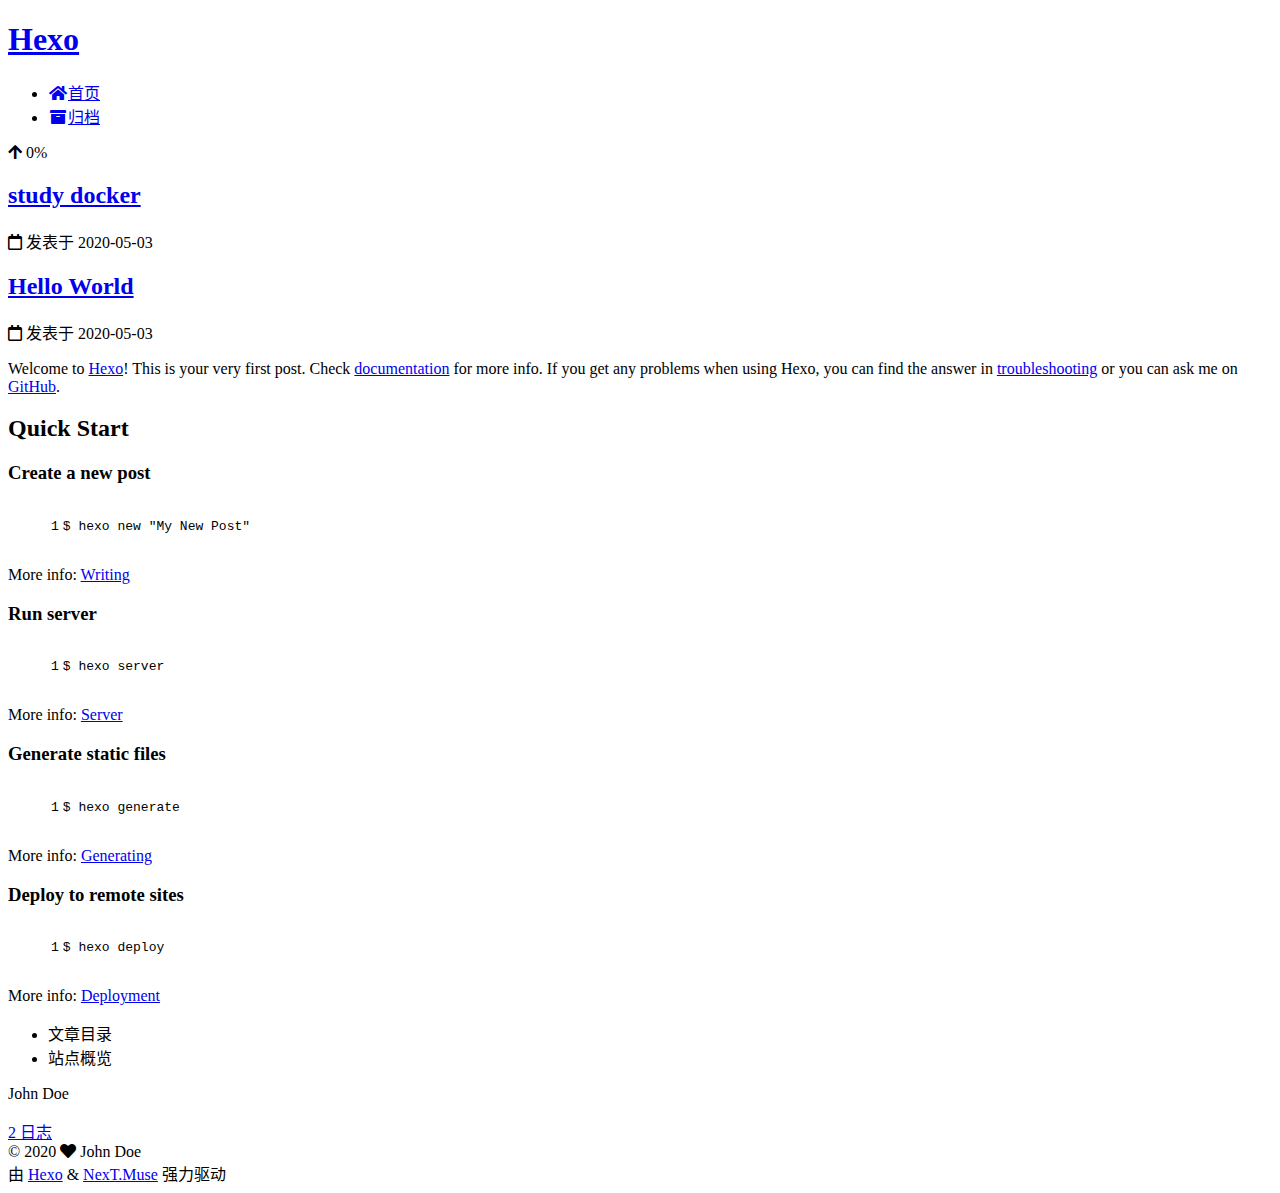
==== index.html @ a99e2352 "Site updated: 2020-05-07 21:58:46" ====
<!DOCTYPE html>
<html lang="zh-CN">
<head>
  <meta charset="UTF-8">
<meta name="viewport" content="width=device-width, initial-scale=1, maximum-scale=2">
<meta name="theme-color" content="#222">
<meta name="generator" content="Hexo 4.2.0">
  <link rel="apple-touch-icon" sizes="180x180" href="/images/apple-touch-icon-next.png">
  <link rel="icon" type="image/png" sizes="32x32" href="/images/favicon-32x32-next.png">
  <link rel="icon" type="image/png" sizes="16x16" href="/images/favicon-16x16-next.png">
  <link rel="mask-icon" href="/images/logo.svg" color="#222">

<link rel="stylesheet" href="/css/main.css">


<link rel="stylesheet" href="/lib/font-awesome/css/all.min.css">

<script id="hexo-configurations">
    var NexT = window.NexT || {};
    var CONFIG = {"hostname":"yoursite.com","root":"/","scheme":"Muse","version":"7.8.0","exturl":false,"sidebar":{"position":"left","display":"post","padding":18,"offset":12,"onmobile":false},"copycode":{"enable":false,"show_result":false,"style":null},"back2top":{"enable":true,"sidebar":false,"scrollpercent":false},"bookmark":{"enable":false,"color":"#222","save":"auto"},"fancybox":false,"mediumzoom":false,"lazyload":false,"pangu":false,"comments":{"style":"tabs","active":null,"storage":true,"lazyload":false,"nav":null},"algolia":{"hits":{"per_page":10},"labels":{"input_placeholder":"Search for Posts","hits_empty":"We didn't find any results for the search: ${query}","hits_stats":"${hits} results found in ${time} ms"}},"localsearch":{"enable":false,"trigger":"auto","top_n_per_article":1,"unescape":false,"preload":false},"motion":{"enable":true,"async":false,"transition":{"post_block":"fadeIn","post_header":"slideDownIn","post_body":"slideDownIn","coll_header":"slideLeftIn","sidebar":"slideUpIn"}}};
  </script>

  <meta property="og:type" content="website">
<meta property="og:title" content="Hexo">
<meta property="og:url" content="http://yoursite.com/index.html">
<meta property="og:site_name" content="Hexo">
<meta property="og:locale" content="zh_CN">
<meta property="article:author" content="John Doe">
<meta name="twitter:card" content="summary">

<link rel="canonical" href="http://yoursite.com/">


<script id="page-configurations">
  // https://hexo.io/docs/variables.html
  CONFIG.page = {
    sidebar: "",
    isHome : true,
    isPost : false,
    lang   : 'zh-CN'
  };
</script>

  <title>Hexo</title>
  






  <noscript>
  <style>
  .use-motion .brand,
  .use-motion .menu-item,
  .sidebar-inner,
  .use-motion .post-block,
  .use-motion .pagination,
  .use-motion .comments,
  .use-motion .post-header,
  .use-motion .post-body,
  .use-motion .collection-header { opacity: initial; }

  .use-motion .site-title,
  .use-motion .site-subtitle {
    opacity: initial;
    top: initial;
  }

  .use-motion .logo-line-before i { left: initial; }
  .use-motion .logo-line-after i { right: initial; }
  </style>
</noscript>

</head>

<body itemscope itemtype="http://schema.org/WebPage">
  <div class="container use-motion">
    <div class="headband"></div>

    <header class="header" itemscope itemtype="http://schema.org/WPHeader">
      <div class="header-inner"><div class="site-brand-container">
  <div class="site-nav-toggle">
    <div class="toggle" aria-label="切换导航栏">
      <span class="toggle-line toggle-line-first"></span>
      <span class="toggle-line toggle-line-middle"></span>
      <span class="toggle-line toggle-line-last"></span>
    </div>
  </div>

  <div class="site-meta">

    <a href="/" class="brand" rel="start">
      <span class="logo-line-before"><i></i></span>
      <h1 class="site-title">Hexo</h1>
      <span class="logo-line-after"><i></i></span>
    </a>
  </div>

  <div class="site-nav-right">
    <div class="toggle popup-trigger">
    </div>
  </div>
</div>




<nav class="site-nav">
  <ul id="menu" class="main-menu menu">
        <li class="menu-item menu-item-home">

    <a href="/" rel="section"><i class="fa fa-home fa-fw"></i>首页</a>

  </li>
        <li class="menu-item menu-item-archives">

    <a href="/archives/" rel="section"><i class="fa fa-archive fa-fw"></i>归档</a>

  </li>
  </ul>
</nav>




</div>
    </header>

    
  <div class="back-to-top">
    <i class="fa fa-arrow-up"></i>
    <span>0%</span>
  </div>


    <main class="main">
      <div class="main-inner">
        <div class="content-wrap">
          

          <div class="content index posts-expand">
            
      
  
  
  <article itemscope itemtype="http://schema.org/Article" class="post-block" lang="zh-CN">
    <link itemprop="mainEntityOfPage" href="http://yoursite.com/2020/05/03/study-docker/">

    <span hidden itemprop="author" itemscope itemtype="http://schema.org/Person">
      <meta itemprop="image" content="/images/avatar.gif">
      <meta itemprop="name" content="John Doe">
      <meta itemprop="description" content="">
    </span>

    <span hidden itemprop="publisher" itemscope itemtype="http://schema.org/Organization">
      <meta itemprop="name" content="Hexo">
    </span>
      <header class="post-header">
        <h2 class="post-title" itemprop="name headline">
          
            <a href="/2020/05/03/study-docker/" class="post-title-link" itemprop="url">study docker</a>
        </h2>

        <div class="post-meta">
            <span class="post-meta-item">
              <span class="post-meta-item-icon">
                <i class="far fa-calendar"></i>
              </span>
              <span class="post-meta-item-text">发表于</span>

              <time title="创建时间：2020-05-03 11:29:53" itemprop="dateCreated datePublished" datetime="2020-05-03T11:29:53+08:00">2020-05-03</time>
            </span>

          

        </div>
      </header>

    
    
    
    <div class="post-body" itemprop="articleBody">

      
          
      
    </div>

    
    
    
      <footer class="post-footer">
        <div class="post-eof"></div>
      </footer>
  </article>
  
  
  

      
  
  
  <article itemscope itemtype="http://schema.org/Article" class="post-block" lang="zh-CN">
    <link itemprop="mainEntityOfPage" href="http://yoursite.com/2020/05/03/hello-world/">

    <span hidden itemprop="author" itemscope itemtype="http://schema.org/Person">
      <meta itemprop="image" content="/images/avatar.gif">
      <meta itemprop="name" content="John Doe">
      <meta itemprop="description" content="">
    </span>

    <span hidden itemprop="publisher" itemscope itemtype="http://schema.org/Organization">
      <meta itemprop="name" content="Hexo">
    </span>
      <header class="post-header">
        <h2 class="post-title" itemprop="name headline">
          
            <a href="/2020/05/03/hello-world/" class="post-title-link" itemprop="url">Hello World</a>
        </h2>

        <div class="post-meta">
            <span class="post-meta-item">
              <span class="post-meta-item-icon">
                <i class="far fa-calendar"></i>
              </span>
              <span class="post-meta-item-text">发表于</span>

              <time title="创建时间：2020-05-03 11:02:17" itemprop="dateCreated datePublished" datetime="2020-05-03T11:02:17+08:00">2020-05-03</time>
            </span>

          

        </div>
      </header>

    
    
    
    <div class="post-body" itemprop="articleBody">

      
          <p>Welcome to <a href="https://hexo.io/" target="_blank" rel="noopener">Hexo</a>! This is your very first post. Check <a href="https://hexo.io/docs/" target="_blank" rel="noopener">documentation</a> for more info. If you get any problems when using Hexo, you can find the answer in <a href="https://hexo.io/docs/troubleshooting.html" target="_blank" rel="noopener">troubleshooting</a> or you can ask me on <a href="https://github.com/hexojs/hexo/issues" target="_blank" rel="noopener">GitHub</a>.</p>
<h2 id="Quick-Start"><a href="#Quick-Start" class="headerlink" title="Quick Start"></a>Quick Start</h2><h3 id="Create-a-new-post"><a href="#Create-a-new-post" class="headerlink" title="Create a new post"></a>Create a new post</h3><figure class="highlight bash"><table><tr><td class="gutter"><pre><span class="line">1</span><br></pre></td><td class="code"><pre><span class="line">$ hexo new <span class="string">"My New Post"</span></span><br></pre></td></tr></table></figure>

<p>More info: <a href="https://hexo.io/docs/writing.html" target="_blank" rel="noopener">Writing</a></p>
<h3 id="Run-server"><a href="#Run-server" class="headerlink" title="Run server"></a>Run server</h3><figure class="highlight bash"><table><tr><td class="gutter"><pre><span class="line">1</span><br></pre></td><td class="code"><pre><span class="line">$ hexo server</span><br></pre></td></tr></table></figure>

<p>More info: <a href="https://hexo.io/docs/server.html" target="_blank" rel="noopener">Server</a></p>
<h3 id="Generate-static-files"><a href="#Generate-static-files" class="headerlink" title="Generate static files"></a>Generate static files</h3><figure class="highlight bash"><table><tr><td class="gutter"><pre><span class="line">1</span><br></pre></td><td class="code"><pre><span class="line">$ hexo generate</span><br></pre></td></tr></table></figure>

<p>More info: <a href="https://hexo.io/docs/generating.html" target="_blank" rel="noopener">Generating</a></p>
<h3 id="Deploy-to-remote-sites"><a href="#Deploy-to-remote-sites" class="headerlink" title="Deploy to remote sites"></a>Deploy to remote sites</h3><figure class="highlight bash"><table><tr><td class="gutter"><pre><span class="line">1</span><br></pre></td><td class="code"><pre><span class="line">$ hexo deploy</span><br></pre></td></tr></table></figure>

<p>More info: <a href="https://hexo.io/docs/one-command-deployment.html" target="_blank" rel="noopener">Deployment</a></p>

      
    </div>

    
    
    
      <footer class="post-footer">
        <div class="post-eof"></div>
      </footer>
  </article>
  
  
  


  



          </div>
          

<script>
  window.addEventListener('tabs:register', () => {
    let { activeClass } = CONFIG.comments;
    if (CONFIG.comments.storage) {
      activeClass = localStorage.getItem('comments_active') || activeClass;
    }
    if (activeClass) {
      let activeTab = document.querySelector(`a[href="#comment-${activeClass}"]`);
      if (activeTab) {
        activeTab.click();
      }
    }
  });
  if (CONFIG.comments.storage) {
    window.addEventListener('tabs:click', event => {
      if (!event.target.matches('.tabs-comment .tab-content .tab-pane')) return;
      let commentClass = event.target.classList[1];
      localStorage.setItem('comments_active', commentClass);
    });
  }
</script>

        </div>
          
  
  <div class="toggle sidebar-toggle">
    <span class="toggle-line toggle-line-first"></span>
    <span class="toggle-line toggle-line-middle"></span>
    <span class="toggle-line toggle-line-last"></span>
  </div>

  <aside class="sidebar">
    <div class="sidebar-inner">

      <ul class="sidebar-nav motion-element">
        <li class="sidebar-nav-toc">
          文章目录
        </li>
        <li class="sidebar-nav-overview">
          站点概览
        </li>
      </ul>

      <!--noindex-->
      <div class="post-toc-wrap sidebar-panel">
      </div>
      <!--/noindex-->

      <div class="site-overview-wrap sidebar-panel">
        <div class="site-author motion-element" itemprop="author" itemscope itemtype="http://schema.org/Person">
  <p class="site-author-name" itemprop="name">John Doe</p>
  <div class="site-description" itemprop="description"></div>
</div>
<div class="site-state-wrap motion-element">
  <nav class="site-state">
      <div class="site-state-item site-state-posts">
          <a href="/archives/">
        
          <span class="site-state-item-count">2</span>
          <span class="site-state-item-name">日志</span>
        </a>
      </div>
  </nav>
</div>



      </div>

    </div>
  </aside>
  <div id="sidebar-dimmer"></div>


      </div>
    </main>

    <footer class="footer">
      <div class="footer-inner">
        

        

<div class="copyright">
  
  &copy; 
  <span itemprop="copyrightYear">2020</span>
  <span class="with-love">
    <i class="fa fa-heart"></i>
  </span>
  <span class="author" itemprop="copyrightHolder">John Doe</span>
</div>
  <div class="powered-by">由 <a href="https://hexo.io/" class="theme-link" rel="noopener" target="_blank">Hexo</a> & <a href="https://muse.theme-next.org/" class="theme-link" rel="noopener" target="_blank">NexT.Muse</a> 强力驱动
  </div>

        








      </div>
    </footer>
  </div>

  
  <script src="/lib/anime.min.js"></script>
  <script src="/lib/velocity/velocity.min.js"></script>
  <script src="/lib/velocity/velocity.ui.min.js"></script>

<script src="/js/utils.js"></script>

<script src="/js/motion.js"></script>


<script src="/js/schemes/muse.js"></script>


<script src="/js/next-boot.js"></script>




  















  

  

</body>
</html>
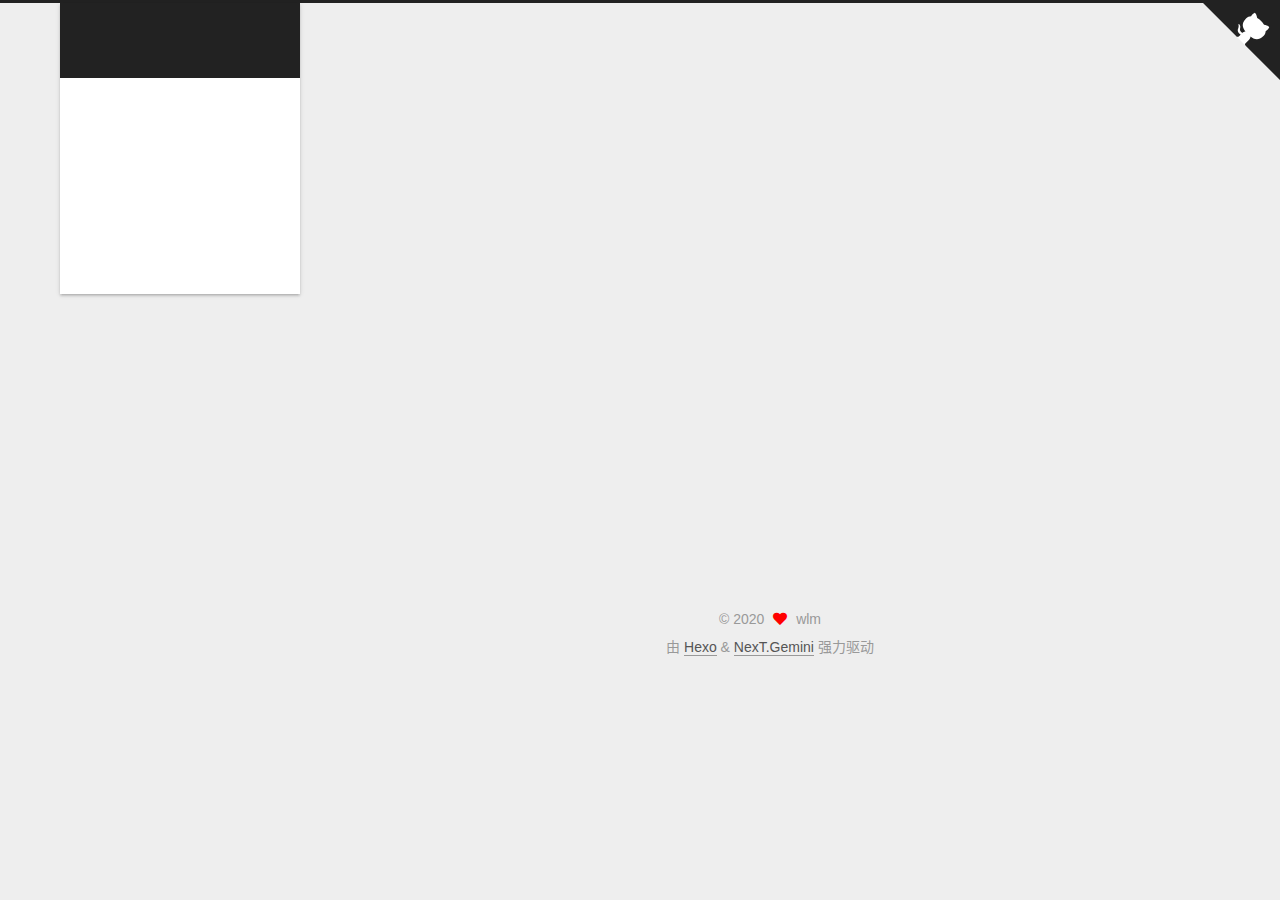
==== commit 938b8e58: "Site updated: 2020-05-10 11:30:28" ====
--- a/index.html
+++ b/index.html
@@ -17,15 +17,15 @@
 
 <script id="hexo-configurations">
     var NexT = window.NexT || {};
-    var CONFIG = {"hostname":"yoursite.com","root":"/","scheme":"Muse","version":"7.8.0","exturl":false,"sidebar":{"position":"left","display":"post","padding":18,"offset":12,"onmobile":false},"copycode":{"enable":false,"show_result":false,"style":null},"back2top":{"enable":true,"sidebar":false,"scrollpercent":false},"bookmark":{"enable":false,"color":"#222","save":"auto"},"fancybox":false,"mediumzoom":false,"lazyload":false,"pangu":false,"comments":{"style":"tabs","active":null,"storage":true,"lazyload":false,"nav":null},"algolia":{"hits":{"per_page":10},"labels":{"input_placeholder":"Search for Posts","hits_empty":"We didn't find any results for the search: ${query}","hits_stats":"${hits} results found in ${time} ms"}},"localsearch":{"enable":false,"trigger":"auto","top_n_per_article":1,"unescape":false,"preload":false},"motion":{"enable":true,"async":false,"transition":{"post_block":"fadeIn","post_header":"slideDownIn","post_body":"slideDownIn","coll_header":"slideLeftIn","sidebar":"slideUpIn"}}};
+    var CONFIG = {"hostname":"yoursite.com","root":"/","scheme":"Gemini","version":"7.8.0","exturl":false,"sidebar":{"position":"left","display":"post","padding":18,"offset":12,"onmobile":false},"copycode":{"enable":false,"show_result":false,"style":null},"back2top":{"enable":true,"sidebar":false,"scrollpercent":false},"bookmark":{"enable":false,"color":"#222","save":"auto"},"fancybox":false,"mediumzoom":false,"lazyload":false,"pangu":false,"comments":{"style":"tabs","active":null,"storage":true,"lazyload":false,"nav":null},"algolia":{"hits":{"per_page":10},"labels":{"input_placeholder":"Search for Posts","hits_empty":"We didn't find any results for the search: ${query}","hits_stats":"${hits} results found in ${time} ms"}},"localsearch":{"enable":false,"trigger":"auto","top_n_per_article":1,"unescape":false,"preload":false},"motion":{"enable":true,"async":false,"transition":{"post_block":"fadeIn","post_header":"slideDownIn","post_body":"slideDownIn","coll_header":"slideLeftIn","sidebar":"slideUpIn"}}};
   </script>
 
   <meta property="og:type" content="website">
-<meta property="og:title" content="Hexo">
+<meta property="og:title" content="wlm&#39;s blog">
 <meta property="og:url" content="http://yoursite.com/index.html">
-<meta property="og:site_name" content="Hexo">
+<meta property="og:site_name" content="wlm&#39;s blog">
 <meta property="og:locale" content="zh_CN">
-<meta property="article:author" content="John Doe">
+<meta property="article:author" content="wlm">
 <meta name="twitter:card" content="summary">
 
 <link rel="canonical" href="http://yoursite.com/">
@@ -41,7 +41,7 @@
   };
 </script>
 
-  <title>Hexo</title>
+  <title>wlm's blog</title>
   
 
 
@@ -92,7 +92,7 @@
 
     <a href="/" class="brand" rel="start">
       <span class="logo-line-before"><i></i></span>
-      <h1 class="site-title">Hexo</h1>
+      <h1 class="site-title">wlm's blog</h1>
       <span class="logo-line-after"><i></i></span>
     </a>
   </div>
@@ -113,9 +113,24 @@
     <a href="/" rel="section"><i class="fa fa-home fa-fw"></i>首页</a>
 
   </li>
+        <li class="menu-item menu-item-tags">
+
+    <a href="/tags/" rel="section"><i class="fa fa-tags fa-fw"></i>标签</a>
+
+  </li>
+        <li class="menu-item menu-item-categories">
+
+    <a href="/categories/" rel="section"><i class="fa fa-th fa-fw"></i>分类</a>
+
+  </li>
         <li class="menu-item menu-item-archives">
 
     <a href="/archives/" rel="section"><i class="fa fa-archive fa-fw"></i>归档</a>
+
+  </li>
+        <li class="menu-item menu-item-schedule">
+
+    <a href="/schedule/" rel="section"><i class="fa fa-calendar fa-fw"></i>日程表</a>
 
   </li>
   </ul>
@@ -133,6 +148,8 @@
     <span>0%</span>
   </div>
 
+  <a href="https://github.com/wlm2012" class="github-corner" title="Follow me on GitHub" aria-label="Follow me on GitHub" rel="noopener" target="_blank"><svg width="80" height="80" viewBox="0 0 250 250" aria-hidden="true"><path d="M0,0 L115,115 L130,115 L142,142 L250,250 L250,0 Z"></path><path d="M128.3,109.0 C113.8,99.7 119.0,89.6 119.0,89.6 C122.0,82.7 120.5,78.6 120.5,78.6 C119.2,72.0 123.4,76.3 123.4,76.3 C127.3,80.9 125.5,87.3 125.5,87.3 C122.9,97.6 130.6,101.9 134.4,103.2" fill="currentColor" style="transform-origin: 130px 106px;" class="octo-arm"></path><path d="M115.0,115.0 C114.9,115.1 118.7,116.5 119.8,115.4 L133.7,101.6 C136.9,99.2 139.9,98.4 142.2,98.6 C133.8,88.0 127.5,74.4 143.8,58.0 C148.5,53.4 154.0,51.2 159.7,51.0 C160.3,49.4 163.2,43.6 171.4,40.1 C171.4,40.1 176.1,42.5 178.8,56.2 C183.1,58.6 187.2,61.8 190.9,65.4 C194.5,69.0 197.7,73.2 200.1,77.6 C213.8,80.2 216.3,84.9 216.3,84.9 C212.7,93.1 206.9,96.0 205.4,96.6 C205.1,102.4 203.0,107.8 198.3,112.5 C181.9,128.9 168.3,122.5 157.7,114.1 C157.9,116.9 156.7,120.9 152.7,124.9 L141.0,136.5 C139.8,137.7 141.6,141.9 141.8,141.8 Z" fill="currentColor" class="octo-body"></path></svg></a>
+
 
     <main class="main">
       <div class="main-inner">
@@ -149,12 +166,12 @@
 
     <span hidden itemprop="author" itemscope itemtype="http://schema.org/Person">
       <meta itemprop="image" content="/images/avatar.gif">
-      <meta itemprop="name" content="John Doe">
+      <meta itemprop="name" content="wlm">
       <meta itemprop="description" content="">
     </span>
 
     <span hidden itemprop="publisher" itemscope itemtype="http://schema.org/Organization">
-      <meta itemprop="name" content="Hexo">
+      <meta itemprop="name" content="wlm's blog">
     </span>
       <header class="post-header">
         <h2 class="post-title" itemprop="name headline">
@@ -206,12 +223,12 @@
 
     <span hidden itemprop="author" itemscope itemtype="http://schema.org/Person">
       <meta itemprop="image" content="/images/avatar.gif">
-      <meta itemprop="name" content="John Doe">
+      <meta itemprop="name" content="wlm">
       <meta itemprop="description" content="">
     </span>
 
     <span hidden itemprop="publisher" itemscope itemtype="http://schema.org/Organization">
-      <meta itemprop="name" content="Hexo">
+      <meta itemprop="name" content="wlm's blog">
     </span>
       <header class="post-header">
         <h2 class="post-title" itemprop="name headline">
@@ -228,6 +245,13 @@
 
               <time title="创建时间：2020-05-03 11:02:17" itemprop="dateCreated datePublished" datetime="2020-05-03T11:02:17+08:00">2020-05-03</time>
             </span>
+              <span class="post-meta-item">
+                <span class="post-meta-item-icon">
+                  <i class="far fa-calendar-check"></i>
+                </span>
+                <span class="post-meta-item-text">更新于</span>
+                <time title="修改时间：2020-05-10 11:09:35" itemprop="dateModified" datetime="2020-05-10T11:09:35+08:00">2020-05-10</time>
+              </span>
 
           
 
@@ -241,19 +265,14 @@
 
       
           <p>Welcome to <a href="https://hexo.io/" target="_blank" rel="noopener">Hexo</a>! This is your very first post. Check <a href="https://hexo.io/docs/" target="_blank" rel="noopener">documentation</a> for more info. If you get any problems when using Hexo, you can find the answer in <a href="https://hexo.io/docs/troubleshooting.html" target="_blank" rel="noopener">troubleshooting</a> or you can ask me on <a href="https://github.com/hexojs/hexo/issues" target="_blank" rel="noopener">GitHub</a>.</p>
-<h2 id="Quick-Start"><a href="#Quick-Start" class="headerlink" title="Quick Start"></a>Quick Start</h2><h3 id="Create-a-new-post"><a href="#Create-a-new-post" class="headerlink" title="Create a new post"></a>Create a new post</h3><figure class="highlight bash"><table><tr><td class="gutter"><pre><span class="line">1</span><br></pre></td><td class="code"><pre><span class="line">$ hexo new <span class="string">"My New Post"</span></span><br></pre></td></tr></table></figure>
-
-<p>More info: <a href="https://hexo.io/docs/writing.html" target="_blank" rel="noopener">Writing</a></p>
-<h3 id="Run-server"><a href="#Run-server" class="headerlink" title="Run server"></a>Run server</h3><figure class="highlight bash"><table><tr><td class="gutter"><pre><span class="line">1</span><br></pre></td><td class="code"><pre><span class="line">$ hexo server</span><br></pre></td></tr></table></figure>
-
-<p>More info: <a href="https://hexo.io/docs/server.html" target="_blank" rel="noopener">Server</a></p>
-<h3 id="Generate-static-files"><a href="#Generate-static-files" class="headerlink" title="Generate static files"></a>Generate static files</h3><figure class="highlight bash"><table><tr><td class="gutter"><pre><span class="line">1</span><br></pre></td><td class="code"><pre><span class="line">$ hexo generate</span><br></pre></td></tr></table></figure>
-
-<p>More info: <a href="https://hexo.io/docs/generating.html" target="_blank" rel="noopener">Generating</a></p>
-<h3 id="Deploy-to-remote-sites"><a href="#Deploy-to-remote-sites" class="headerlink" title="Deploy to remote sites"></a>Deploy to remote sites</h3><figure class="highlight bash"><table><tr><td class="gutter"><pre><span class="line">1</span><br></pre></td><td class="code"><pre><span class="line">$ hexo deploy</span><br></pre></td></tr></table></figure>
-
-<p>More info: <a href="https://hexo.io/docs/one-command-deployment.html" target="_blank" rel="noopener">Deployment</a></p>
-
+          <!--noindex-->
+            <div class="post-button">
+              <a class="btn" href="/2020/05/03/hello-world/#more" rel="contents">
+                阅读全文 &raquo;
+              </a>
+            </div>
+          <!--/noindex-->
+        
       
     </div>
 
@@ -326,7 +345,7 @@
 
       <div class="site-overview-wrap sidebar-panel">
         <div class="site-author motion-element" itemprop="author" itemscope itemtype="http://schema.org/Person">
-  <p class="site-author-name" itemprop="name">John Doe</p>
+  <p class="site-author-name" itemprop="name">wlm</p>
   <div class="site-description" itemprop="description"></div>
 </div>
 <div class="site-state-wrap motion-element">
@@ -340,11 +359,17 @@
       </div>
   </nav>
 </div>
+  <div class="links-of-author motion-element">
+      <span class="links-of-author-item">
+        <a href="https://github.com/wlm2012" title="GitHub → https:&#x2F;&#x2F;github.com&#x2F;wlm2012" rel="noopener" target="_blank"><i class="fab fa-github fa-fw"></i>GitHub</a>
+      </span>
+  </div>
 
 
 
       </div>
-
+      <iframe frameborder="no" border="0" marginwidth="0" marginheight="0" width=330 height=86
+	  src="//music.163.com/outchain/player?type=2&id=405625&auto=1&height=66"></iframe>
     </div>
   </aside>
   <div id="sidebar-dimmer"></div>
@@ -366,9 +391,9 @@
   <span class="with-love">
     <i class="fa fa-heart"></i>
   </span>
-  <span class="author" itemprop="copyrightHolder">John Doe</span>
+  <span class="author" itemprop="copyrightHolder">wlm</span>
 </div>
-  <div class="powered-by">由 <a href="https://hexo.io/" class="theme-link" rel="noopener" target="_blank">Hexo</a> & <a href="https://muse.theme-next.org/" class="theme-link" rel="noopener" target="_blank">NexT.Muse</a> 强力驱动
+  <div class="powered-by">由 <a href="https://hexo.io/" class="theme-link" rel="noopener" target="_blank">Hexo</a> & <a href="https://theme-next.org/" class="theme-link" rel="noopener" target="_blank">NexT.Gemini</a> 强力驱动
   </div>
 
         
@@ -394,7 +419,7 @@
 <script src="/js/motion.js"></script>
 
 
-<script src="/js/schemes/muse.js"></script>
+<script src="/js/schemes/pisces.js"></script>
 
 
 <script src="/js/next-boot.js"></script>
--- a/css/main.css
+++ b/css/main.css
@@ -0,0 +1,2633 @@
+:root {
+  --body-bg-color: #eee;
+  --content-bg-color: #fff;
+  --card-bg-color: #f5f5f5;
+  --text-color: #555;
+  --blockquote-color: #666;
+  --link-color: #555;
+  --link-hover-color: #222;
+  --brand-color: #fff;
+  --brand-hover-color: #fff;
+  --table-row-odd-bg-color: #f9f9f9;
+  --table-row-hover-bg-color: #f5f5f5;
+  --menu-item-bg-color: #f5f5f5;
+  --btn-default-bg: #fff;
+  --btn-default-color: #555;
+  --btn-default-border-color: #555;
+  --btn-default-hover-bg: #222;
+  --btn-default-hover-color: #fff;
+  --btn-default-hover-border-color: #222;
+}
+html {
+  line-height: 1.15; /* 1 */
+  -webkit-text-size-adjust: 100%; /* 2 */
+}
+body {
+  margin: 0;
+}
+main {
+  display: block;
+}
+h1 {
+  font-size: 2em;
+  margin: 0.67em 0;
+}
+hr {
+  box-sizing: content-box; /* 1 */
+  height: 0; /* 1 */
+  overflow: visible; /* 2 */
+}
+pre {
+  font-family: monospace, monospace; /* 1 */
+  font-size: 1em; /* 2 */
+}
+a {
+  background: transparent;
+}
+abbr[title] {
+  border-bottom: none; /* 1 */
+  text-decoration: underline; /* 2 */
+  text-decoration: underline dotted; /* 2 */
+}
+b,
+strong {
+  font-weight: bolder;
+}
+code,
+kbd,
+samp {
+  font-family: monospace, monospace; /* 1 */
+  font-size: 1em; /* 2 */
+}
+small {
+  font-size: 80%;
+}
+sub,
+sup {
+  font-size: 75%;
+  line-height: 0;
+  position: relative;
+  vertical-align: baseline;
+}
+sub {
+  bottom: -0.25em;
+}
+sup {
+  top: -0.5em;
+}
+img {
+  border-style: none;
+}
+button,
+input,
+optgroup,
+select,
+textarea {
+  font-family: inherit; /* 1 */
+  font-size: 100%; /* 1 */
+  line-height: 1.15; /* 1 */
+  margin: 0; /* 2 */
+}
+button,
+input {
+/* 1 */
+  overflow: visible;
+}
+button,
+select {
+/* 1 */
+  text-transform: none;
+}
+button,
+[type='button'],
+[type='reset'],
+[type='submit'] {
+  -webkit-appearance: button;
+}
+button::-moz-focus-inner,
+[type='button']::-moz-focus-inner,
+[type='reset']::-moz-focus-inner,
+[type='submit']::-moz-focus-inner {
+  border-style: none;
+  padding: 0;
+}
+button:-moz-focusring,
+[type='button']:-moz-focusring,
+[type='reset']:-moz-focusring,
+[type='submit']:-moz-focusring {
+  outline: 1px dotted ButtonText;
+}
+fieldset {
+  padding: 0.35em 0.75em 0.625em;
+}
+legend {
+  box-sizing: border-box; /* 1 */
+  color: inherit; /* 2 */
+  display: table; /* 1 */
+  max-width: 100%; /* 1 */
+  padding: 0; /* 3 */
+  white-space: normal; /* 1 */
+}
+progress {
+  vertical-align: baseline;
+}
+textarea {
+  overflow: auto;
+}
+[type='checkbox'],
+[type='radio'] {
+  box-sizing: border-box; /* 1 */
+  padding: 0; /* 2 */
+}
+[type='number']::-webkit-inner-spin-button,
+[type='number']::-webkit-outer-spin-button {
+  height: auto;
+}
+[type='search'] {
+  outline-offset: -2px; /* 2 */
+  -webkit-appearance: textfield; /* 1 */
+}
+[type='search']::-webkit-search-decoration {
+  -webkit-appearance: none;
+}
+::-webkit-file-upload-button {
+  font: inherit; /* 2 */
+  -webkit-appearance: button; /* 1 */
+}
+details {
+  display: block;
+}
+summary {
+  display: list-item;
+}
+template {
+  display: none;
+}
+[hidden] {
+  display: none;
+}
+::selection {
+  background: #262a30;
+  color: #eee;
+}
+html,
+body {
+  height: 100%;
+}
+body {
+  background: var(--body-bg-color);
+  color: var(--text-color);
+  font-family: 'Lato', "PingFang SC", "Microsoft YaHei", sans-serif;
+  font-size: 1em;
+  line-height: 2;
+}
+@media (max-width: 991px) {
+  body {
+    padding-left: 0 !important;
+    padding-right: 0 !important;
+  }
+}
+h1,
+h2,
+h3,
+h4,
+h5,
+h6 {
+  font-family: 'Lato', "PingFang SC", "Microsoft YaHei", sans-serif;
+  font-weight: bold;
+  line-height: 1.5;
+  margin: 20px 0 15px;
+}
+h1 {
+  font-size: 1.5em;
+}
+h2 {
+  font-size: 1.375em;
+}
+h3 {
+  font-size: 1.25em;
+}
+h4 {
+  font-size: 1.125em;
+}
+h5 {
+  font-size: 1em;
+}
+h6 {
+  font-size: 0.875em;
+}
+p {
+  margin: 0 0 20px 0;
+}
+a,
+span.exturl {
+  border-bottom: 1px solid #999;
+  color: var(--link-color);
+  outline: 0;
+  text-decoration: none;
+  overflow-wrap: break-word;
+  word-wrap: break-word;
+  cursor: pointer;
+}
+a:hover,
+span.exturl:hover {
+  border-bottom-color: var(--link-hover-color);
+  color: var(--link-hover-color);
+}
+iframe,
+img,
+video {
+  display: block;
+  margin-left: auto;
+  margin-right: auto;
+  max-width: 100%;
+}
+hr {
+  background-image: repeating-linear-gradient(-45deg, #ddd, #ddd 4px, transparent 4px, transparent 8px);
+  border: 0;
+  height: 3px;
+  margin: 40px 0;
+}
+blockquote {
+  border-left: 4px solid #ddd;
+  color: var(--blockquote-color);
+  margin: 0;
+  padding: 0 15px;
+}
+blockquote cite::before {
+  content: '-';
+  padding: 0 5px;
+}
+dt {
+  font-weight: bold;
+}
+dd {
+  margin: 0;
+  padding: 0;
+}
+kbd {
+  background-color: #f5f5f5;
+  background-image: linear-gradient(#eee, #fff, #eee);
+  border: 1px solid #ccc;
+  border-radius: 0.2em;
+  box-shadow: 0.1em 0.1em 0.2em rgba(0,0,0,0.1);
+  color: #555;
+  font-family: inherit;
+  padding: 0.1em 0.3em;
+  white-space: nowrap;
+}
+.table-container {
+  overflow: auto;
+}
+table {
+  border-collapse: collapse;
+  border-spacing: 0;
+  font-size: 0.875em;
+  margin: 0 0 20px 0;
+  width: 100%;
+}
+tbody tr:nth-of-type(odd) {
+  background: var(--table-row-odd-bg-color);
+}
+tbody tr:hover {
+  background: var(--table-row-hover-bg-color);
+}
+caption,
+th,
+td {
+  font-weight: normal;
+  padding: 8px;
+  vertical-align: middle;
+}
+th,
+td {
+  border: 1px solid #ddd;
+  border-bottom: 3px solid #ddd;
+}
+th {
+  font-weight: 700;
+  padding-bottom: 10px;
+}
+td {
+  border-bottom-width: 1px;
+}
+.btn {
+  background: var(--btn-default-bg);
+  border: 2px solid var(--btn-default-border-color);
+  border-radius: 2px;
+  color: var(--btn-default-color);
+  display: inline-block;
+  font-size: 0.875em;
+  line-height: 2;
+  padding: 0 20px;
+  text-decoration: none;
+  transition-property: background-color;
+  transition-delay: 0s;
+  transition-duration: 0.2s;
+  transition-timing-function: ease-in-out;
+}
+.btn:hover {
+  background: var(--btn-default-hover-bg);
+  border-color: var(--btn-default-hover-border-color);
+  color: var(--btn-default-hover-color);
+}
+.btn + .btn {
+  margin: 0 0 8px 8px;
+}
+.btn .fa-fw {
+  text-align: left;
+  width: 1.285714285714286em;
+}
+.toggle {
+  line-height: 0;
+}
+.toggle .toggle-line {
+  background: #fff;
+  display: inline-block;
+  height: 2px;
+  left: 0;
+  position: relative;
+  top: 0;
+  transition: all 0.4s;
+  vertical-align: top;
+  width: 100%;
+}
+.toggle .toggle-line:not(:first-child) {
+  margin-top: 3px;
+}
+.toggle.toggle-arrow .toggle-line-first {
+  left: 50%;
+  top: 2px;
+  transform: rotate(45deg);
+  width: 50%;
+}
+.toggle.toggle-arrow .toggle-line-middle {
+  left: 2px;
+  width: 90%;
+}
+.toggle.toggle-arrow .toggle-line-last {
+  left: 50%;
+  top: -2px;
+  transform: rotate(-45deg);
+  width: 50%;
+}
+.toggle.toggle-close .toggle-line-first {
+  transform: rotate(-45deg);
+  top: 5px;
+}
+.toggle.toggle-close .toggle-line-middle {
+  opacity: 0;
+}
+.toggle.toggle-close .toggle-line-last {
+  transform: rotate(45deg);
+  top: -5px;
+}
+.highlight,
+pre {
+  background: #1d1f21;
+  color: #c5c8c6;
+  line-height: 1.6;
+  margin: 0 auto 20px;
+}
+pre,
+code {
+  font-family: consolas, Menlo, monospace, "PingFang SC", "Microsoft YaHei";
+}
+code {
+  background: #eee;
+  border-radius: 3px;
+  color: #555;
+  padding: 2px 4px;
+  overflow-wrap: break-word;
+  word-wrap: break-word;
+}
+.highlight *::selection {
+  background: #373b41;
+}
+.highlight pre {
+  border: 0;
+  margin: 0;
+  padding: 10px 0;
+}
+.highlight table {
+  border: 0;
+  margin: 0;
+  width: auto;
+}
+.highlight td {
+  border: 0;
+  padding: 0;
+}
+.highlight figcaption {
+  background: #000;
+  color: #c5c8c6;
+  display: flex;
+  font-size: 0.875em;
+  justify-content: space-between;
+  line-height: 1.2;
+  padding: 0.5em;
+}
+.highlight figcaption a {
+  color: #c5c8c6;
+}
+.highlight figcaption a:hover {
+  border-bottom-color: #c5c8c6;
+}
+.highlight .gutter {
+  -moz-user-select: none;
+  -ms-user-select: none;
+  -webkit-user-select: none;
+  user-select: none;
+}
+.highlight .gutter pre {
+  background: #000;
+  color: #888f96;
+  padding-left: 10px;
+  padding-right: 10px;
+  text-align: right;
+}
+.highlight .code pre {
+  background: #1d1f21;
+  padding-left: 10px;
+  width: 100%;
+}
+.gist table {
+  width: auto;
+}
+.gist table td {
+  border: 0;
+}
+pre {
+  overflow: auto;
+  padding: 10px;
+}
+pre code {
+  background: none;
+  color: #c5c8c6;
+  font-size: 0.875em;
+  padding: 0;
+  text-shadow: none;
+}
+pre .deletion {
+  background: #800000;
+}
+pre .addition {
+  background: #008000;
+}
+pre .meta {
+  color: #f0c674;
+  -moz-user-select: none;
+  -ms-user-select: none;
+  -webkit-user-select: none;
+  user-select: none;
+}
+pre .comment {
+  color: #969896;
+}
+pre .variable,
+pre .attribute,
+pre .tag,
+pre .name,
+pre .regexp,
+pre .ruby .constant,
+pre .xml .tag .title,
+pre .xml .pi,
+pre .xml .doctype,
+pre .html .doctype,
+pre .css .id,
+pre .css .class,
+pre .css .pseudo {
+  color: #c66;
+}
+pre .number,
+pre .preprocessor,
+pre .built_in,
+pre .builtin-name,
+pre .literal,
+pre .params,
+pre .constant,
+pre .command {
+  color: #de935f;
+}
+pre .ruby .class .title,
+pre .css .rules .attribute,
+pre .string,
+pre .symbol,
+pre .value,
+pre .inheritance,
+pre .header,
+pre .ruby .symbol,
+pre .xml .cdata,
+pre .special,
+pre .formula {
+  color: #b5bd68;
+}
+pre .title,
+pre .css .hexcolor {
+  color: #8abeb7;
+}
+pre .function,
+pre .python .decorator,
+pre .python .title,
+pre .ruby .function .title,
+pre .ruby .title .keyword,
+pre .perl .sub,
+pre .javascript .title,
+pre .coffeescript .title {
+  color: #81a2be;
+}
+pre .keyword,
+pre .javascript .function {
+  color: #b294bb;
+}
+.blockquote-center {
+  border-left: none;
+  margin: 40px 0;
+  padding: 0;
+  position: relative;
+  text-align: center;
+}
+.blockquote-center .fa {
+  display: block;
+  opacity: 0.6;
+  position: absolute;
+  width: 100%;
+}
+.blockquote-center .fa-quote-left {
+  border-top: 1px solid #ccc;
+  text-align: left;
+  top: -20px;
+}
+.blockquote-center .fa-quote-right {
+  border-bottom: 1px solid #ccc;
+  text-align: right;
+  bottom: -20px;
+}
+.blockquote-center p,
+.blockquote-center div {
+  text-align: center;
+}
+.post-body .group-picture img {
+  margin: 0 auto;
+  padding: 0 3px;
+}
+.group-picture-row {
+  margin-bottom: 6px;
+  overflow: hidden;
+}
+.group-picture-column {
+  float: left;
+  margin-bottom: 10px;
+}
+.post-body .label {
+  color: #555;
+  display: inline;
+  padding: 0 2px;
+}
+.post-body .label.default {
+  background: #f0f0f0;
+}
+.post-body .label.primary {
+  background: #efe6f7;
+}
+.post-body .label.info {
+  background: #e5f2f8;
+}
+.post-body .label.success {
+  background: #e7f4e9;
+}
+.post-body .label.warning {
+  background: #fcf6e1;
+}
+.post-body .label.danger {
+  background: #fae8eb;
+}
+.post-body .tabs {
+  margin-bottom: 20px;
+}
+.post-body .tabs,
+.tabs-comment {
+  display: block;
+  padding-top: 10px;
+  position: relative;
+}
+.post-body .tabs ul.nav-tabs,
+.tabs-comment ul.nav-tabs {
+  display: flex;
+  flex-wrap: wrap;
+  margin: 0;
+  margin-bottom: -1px;
+  padding: 0;
+}
+@media (max-width: 413px) {
+  .post-body .tabs ul.nav-tabs,
+  .tabs-comment ul.nav-tabs {
+    display: block;
+    margin-bottom: 5px;
+  }
+}
+.post-body .tabs ul.nav-tabs li.tab,
+.tabs-comment ul.nav-tabs li.tab {
+  border-bottom: 1px solid #ddd;
+  border-left: 1px solid transparent;
+  border-right: 1px solid transparent;
+  border-top: 3px solid transparent;
+  flex-grow: 1;
+  list-style-type: none;
+  border-radius: 0 0 0 0;
+}
+@media (max-width: 413px) {
+  .post-body .tabs ul.nav-tabs li.tab,
+  .tabs-comment ul.nav-tabs li.tab {
+    border-bottom: 1px solid transparent;
+    border-left: 3px solid transparent;
+    border-right: 1px solid transparent;
+    border-top: 1px solid transparent;
+  }
+}
+@media (max-width: 413px) {
+  .post-body .tabs ul.nav-tabs li.tab,
+  .tabs-comment ul.nav-tabs li.tab {
+    border-radius: 0;
+  }
+}
+.post-body .tabs ul.nav-tabs li.tab a,
+.tabs-comment ul.nav-tabs li.tab a {
+  border-bottom: initial;
+  display: block;
+  line-height: 1.8;
+  outline: 0;
+  padding: 0.25em 0.75em;
+  text-align: center;
+  transition-delay: 0s;
+  transition-duration: 0.2s;
+  transition-timing-function: ease-out;
+}
+.post-body .tabs ul.nav-tabs li.tab a i,
+.tabs-comment ul.nav-tabs li.tab a i {
+  width: 1.285714285714286em;
+}
+.post-body .tabs ul.nav-tabs li.tab.active,
+.tabs-comment ul.nav-tabs li.tab.active {
+  border-bottom: 1px solid transparent;
+  border-left: 1px solid #ddd;
+  border-right: 1px solid #ddd;
+  border-top: 3px solid #fc6423;
+}
+@media (max-width: 413px) {
+  .post-body .tabs ul.nav-tabs li.tab.active,
+  .tabs-comment ul.nav-tabs li.tab.active {
+    border-bottom: 1px solid #ddd;
+    border-left: 3px solid #fc6423;
+    border-right: 1px solid #ddd;
+    border-top: 1px solid #ddd;
+  }
+}
+.post-body .tabs ul.nav-tabs li.tab.active a,
+.tabs-comment ul.nav-tabs li.tab.active a {
+  color: var(--link-color);
+  cursor: default;
+}
+.post-body .tabs .tab-content .tab-pane,
+.tabs-comment .tab-content .tab-pane {
+  border: 1px solid #ddd;
+  border-top: 0;
+  padding: 20px 20px 0 20px;
+  border-radius: 0;
+}
+.post-body .tabs .tab-content .tab-pane:not(.active),
+.tabs-comment .tab-content .tab-pane:not(.active) {
+  display: none;
+}
+.post-body .tabs .tab-content .tab-pane.active,
+.tabs-comment .tab-content .tab-pane.active {
+  display: block;
+}
+.post-body .tabs .tab-content .tab-pane.active:nth-of-type(1),
+.tabs-comment .tab-content .tab-pane.active:nth-of-type(1) {
+  border-radius: 0 0 0 0;
+}
+@media (max-width: 413px) {
+  .post-body .tabs .tab-content .tab-pane.active:nth-of-type(1),
+  .tabs-comment .tab-content .tab-pane.active:nth-of-type(1) {
+    border-radius: 0;
+  }
+}
+.post-body .note {
+  border-radius: 3px;
+  margin-bottom: 20px;
+  padding: 1em;
+  position: relative;
+  border: 1px solid #eee;
+  border-left-width: 5px;
+}
+.post-body .note h2,
+.post-body .note h3,
+.post-body .note h4,
+.post-body .note h5,
+.post-body .note h6 {
+  margin-top: 0;
+  border-bottom: initial;
+  margin-bottom: 0;
+  padding-top: 0;
+}
+.post-body .note p:first-child,
+.post-body .note ul:first-child,
+.post-body .note ol:first-child,
+.post-body .note table:first-child,
+.post-body .note pre:first-child,
+.post-body .note blockquote:first-child,
+.post-body .note img:first-child {
+  margin-top: 0;
+}
+.post-body .note p:last-child,
+.post-body .note ul:last-child,
+.post-body .note ol:last-child,
+.post-body .note table:last-child,
+.post-body .note pre:last-child,
+.post-body .note blockquote:last-child,
+.post-body .note img:last-child {
+  margin-bottom: 0;
+}
+.post-body .note.default {
+  border-left-color: #777;
+}
+.post-body .note.default h2,
+.post-body .note.default h3,
+.post-body .note.default h4,
+.post-body .note.default h5,
+.post-body .note.default h6 {
+  color: #777;
+}
+.post-body .note.primary {
+  border-left-color: #6f42c1;
+}
+.post-body .note.primary h2,
+.post-body .note.primary h3,
+.post-body .note.primary h4,
+.post-body .note.primary h5,
+.post-body .note.primary h6 {
+  color: #6f42c1;
+}
+.post-body .note.info {
+  border-left-color: #428bca;
+}
+.post-body .note.info h2,
+.post-body .note.info h3,
+.post-body .note.info h4,
+.post-body .note.info h5,
+.post-body .note.info h6 {
+  color: #428bca;
+}
+.post-body .note.success {
+  border-left-color: #5cb85c;
+}
+.post-body .note.success h2,
+.post-body .note.success h3,
+.post-body .note.success h4,
+.post-body .note.success h5,
+.post-body .note.success h6 {
+  color: #5cb85c;
+}
+.post-body .note.warning {
+  border-left-color: #f0ad4e;
+}
+.post-body .note.warning h2,
+.post-body .note.warning h3,
+.post-body .note.warning h4,
+.post-body .note.warning h5,
+.post-body .note.warning h6 {
+  color: #f0ad4e;
+}
+.post-body .note.danger {
+  border-left-color: #d9534f;
+}
+.post-body .note.danger h2,
+.post-body .note.danger h3,
+.post-body .note.danger h4,
+.post-body .note.danger h5,
+.post-body .note.danger h6 {
+  color: #d9534f;
+}
+.pagination .prev,
+.pagination .next,
+.pagination .page-number,
+.pagination .space {
+  display: inline-block;
+  margin: 0 10px;
+  padding: 0 11px;
+  position: relative;
+  top: -1px;
+}
+@media (max-width: 767px) {
+  .pagination .prev,
+  .pagination .next,
+  .pagination .page-number,
+  .pagination .space {
+    margin: 0 5px;
+  }
+}
+.pagination {
+  border-top: 1px solid #eee;
+  margin: 120px 0 0;
+  text-align: center;
+}
+.pagination .prev,
+.pagination .next,
+.pagination .page-number {
+  border-bottom: 0;
+  border-top: 1px solid #eee;
+  transition-property: border-color;
+  transition-delay: 0s;
+  transition-duration: 0.2s;
+  transition-timing-function: ease-in-out;
+}
+.pagination .prev:hover,
+.pagination .next:hover,
+.pagination .page-number:hover {
+  border-top-color: #222;
+}
+.pagination .space {
+  margin: 0;
+  padding: 0;
+}
+.pagination .prev {
+  margin-left: 0;
+}
+.pagination .next {
+  margin-right: 0;
+}
+.pagination .page-number.current {
+  background: #ccc;
+  border-top-color: #ccc;
+  color: #fff;
+}
+@media (max-width: 767px) {
+  .pagination {
+    border-top: none;
+  }
+  .pagination .prev,
+  .pagination .next,
+  .pagination .page-number {
+    border-bottom: 1px solid #eee;
+    border-top: 0;
+    margin-bottom: 10px;
+    padding: 0 10px;
+  }
+  .pagination .prev:hover,
+  .pagination .next:hover,
+  .pagination .page-number:hover {
+    border-bottom-color: #222;
+  }
+}
+.comments {
+  margin-top: 60px;
+  overflow: hidden;
+}
+.comment-button-group {
+  display: flex;
+  flex-wrap: wrap-reverse;
+  justify-content: center;
+  margin: 1em 0;
+}
+.comment-button-group .comment-button {
+  margin: 0.1em 0.2em;
+}
+.comment-button-group .comment-button.active {
+  background: var(--btn-default-hover-bg);
+  border-color: var(--btn-default-hover-border-color);
+  color: var(--btn-default-hover-color);
+}
+.comment-position {
+  display: none;
+}
+.comment-position.active {
+  display: block;
+}
+.tabs-comment {
+  background: var(--content-bg-color);
+  margin-top: 4em;
+  padding-top: 0;
+}
+.tabs-comment .comments {
+  border: 0;
+  box-shadow: none;
+  margin-top: 0;
+  padding-top: 0;
+}
+.container {
+  min-height: 100%;
+  position: relative;
+}
+.main-inner {
+  margin: 0 auto;
+  width: calc(100% - 20px);
+}
+@media (min-width: 1200px) {
+  .main-inner {
+    width: 1160px;
+  }
+}
+@media (min-width: 1600px) {
+  .main-inner {
+    width: 73%;
+  }
+}
+@media (max-width: 767px) {
+  .content-wrap {
+    padding: 0 20px;
+  }
+}
+.header {
+  background: transparent;
+}
+.header-inner {
+  margin: 0 auto;
+  width: calc(100% - 20px);
+}
+@media (min-width: 1200px) {
+  .header-inner {
+    width: 1160px;
+  }
+}
+@media (min-width: 1600px) {
+  .header-inner {
+    width: 73%;
+  }
+}
+.site-brand-container {
+  display: flex;
+  flex-shrink: 0;
+  padding: 0 10px;
+}
+.headband {
+  background: #222;
+  height: 3px;
+}
+.site-meta {
+  flex-grow: 1;
+  text-align: center;
+}
+@media (max-width: 767px) {
+  .site-meta {
+    text-align: center;
+  }
+}
+.brand {
+  border-bottom: none;
+  color: var(--brand-color);
+  display: inline-block;
+  line-height: 1.375em;
+  padding: 0 40px;
+  position: relative;
+}
+.brand:hover {
+  color: var(--brand-hover-color);
+}
+.site-title {
+  font-family: 'Lato', "PingFang SC", "Microsoft YaHei", sans-serif;
+  font-size: 1.375em;
+  font-weight: normal;
+  margin: 0;
+}
+.site-subtitle {
+  color: #ddd;
+  font-size: 0.8125em;
+  margin: 10px 0;
+}
+.use-motion .brand {
+  opacity: 0;
+}
+.use-motion .site-title,
+.use-motion .site-subtitle,
+.use-motion .custom-logo-image {
+  opacity: 0;
+  position: relative;
+  top: -10px;
+}
+.site-nav-toggle,
+.site-nav-right {
+  display: none;
+}
+@media (max-width: 767px) {
+  .site-nav-toggle,
+  .site-nav-right {
+    display: flex;
+    flex-direction: column;
+    justify-content: center;
+  }
+}
+.site-nav-toggle .toggle,
+.site-nav-right .toggle {
+  color: var(--text-color);
+  padding: 10px;
+  width: 22px;
+}
+.site-nav-toggle .toggle .toggle-line,
+.site-nav-right .toggle .toggle-line {
+  background: var(--text-color);
+  border-radius: 1px;
+}
+.site-nav {
+  display: block;
+}
+@media (max-width: 767px) {
+  .site-nav {
+    clear: both;
+    display: none;
+  }
+}
+.site-nav.site-nav-on {
+  display: block;
+}
+.menu {
+  margin-top: 20px;
+  padding-left: 0;
+  text-align: center;
+}
+.menu-item {
+  display: inline-block;
+  list-style: none;
+  margin: 0 10px;
+}
+@media (max-width: 767px) {
+  .menu-item {
+    display: block;
+    margin-top: 10px;
+  }
+  .menu-item.menu-item-search {
+    display: none;
+  }
+}
+.menu-item a,
+.menu-item span.exturl {
+  border-bottom: 0;
+  display: block;
+  font-size: 0.8125em;
+  transition-property: border-color;
+  transition-delay: 0s;
+  transition-duration: 0.2s;
+  transition-timing-function: ease-in-out;
+}
+@media (hover: none) {
+  .menu-item a:hover,
+  .menu-item span.exturl:hover {
+    border-bottom-color: transparent !important;
+  }
+}
+.menu-item .fa,
+.menu-item .fab,
+.menu-item .far,
+.menu-item .fas {
+  margin-right: 8px;
+}
+.menu-item .badge {
+  display: inline-block;
+  font-weight: bold;
+  line-height: 1;
+  margin-left: 0.35em;
+  margin-top: 0.35em;
+  text-align: center;
+  white-space: nowrap;
+}
+@media (max-width: 767px) {
+  .menu-item .badge {
+    float: right;
+    margin-left: 0;
+  }
+}
+.menu-item-active a,
+.menu .menu-item a:hover,
+.menu .menu-item span.exturl:hover {
+  background: var(--menu-item-bg-color);
+}
+.use-motion .menu-item {
+  opacity: 0;
+}
+.github-corner :hover .octo-arm {
+  animation: octocat-wave 560ms ease-in-out;
+}
+.github-corner svg {
+  border: 0;
+  color: #fff;
+  fill: #222;
+  position: absolute;
+  right: 0;
+  top: 0;
+  z-index: 1000;
+}
+@media (max-width: 991px) {
+  .github-corner svg {
+    color: #222;
+    fill: #fff;
+  }
+  .github-corner .github-corner:hover .octo-arm {
+    animation: none;
+  }
+  .github-corner .github-corner .octo-arm {
+    animation: octocat-wave 560ms ease-in-out;
+  }
+}
+@-moz-keyframes octocat-wave {
+  0%, 100% {
+    transform: rotate(0);
+  }
+  20%, 60% {
+    transform: rotate(-25deg);
+  }
+  40%, 80% {
+    transform: rotate(10deg);
+  }
+}
+@-webkit-keyframes octocat-wave {
+  0%, 100% {
+    transform: rotate(0);
+  }
+  20%, 60% {
+    transform: rotate(-25deg);
+  }
+  40%, 80% {
+    transform: rotate(10deg);
+  }
+}
+@-o-keyframes octocat-wave {
+  0%, 100% {
+    transform: rotate(0);
+  }
+  20%, 60% {
+    transform: rotate(-25deg);
+  }
+  40%, 80% {
+    transform: rotate(10deg);
+  }
+}
+@keyframes octocat-wave {
+  0%, 100% {
+    transform: rotate(0);
+  }
+  20%, 60% {
+    transform: rotate(-25deg);
+  }
+  40%, 80% {
+    transform: rotate(10deg);
+  }
+}
+.sidebar {
+  background: #222;
+  bottom: 0;
+  box-shadow: inset 0 2px 6px #000;
+  position: fixed;
+  top: 0;
+}
+@media (max-width: 991px) {
+  .sidebar {
+    display: none;
+  }
+}
+.sidebar-inner {
+  color: #999;
+  padding: 18px 10px;
+  text-align: center;
+}
+.cc-license {
+  margin-top: 10px;
+  text-align: center;
+}
+.cc-license .cc-opacity {
+  border-bottom: none;
+  opacity: 0.7;
+}
+.cc-license .cc-opacity:hover {
+  opacity: 0.9;
+}
+.cc-license img {
+  display: inline-block;
+}
+.site-author-image {
+  border: 1px solid #eee;
+  display: block;
+  margin: 0 auto;
+  max-width: 120px;
+  padding: 2px;
+}
+.site-author-name {
+  color: var(--text-color);
+  font-weight: 600;
+  margin: 0;
+  text-align: center;
+}
+.site-description {
+  color: #999;
+  font-size: 0.8125em;
+  margin-top: 0;
+  text-align: center;
+}
+.links-of-author {
+  margin-top: 15px;
+}
+.links-of-author a,
+.links-of-author span.exturl {
+  border-bottom-color: #555;
+  display: inline-block;
+  font-size: 0.8125em;
+  margin-bottom: 10px;
+  margin-right: 10px;
+  vertical-align: middle;
+}
+.links-of-author a::before,
+.links-of-author span.exturl::before {
+  background: #534201;
+  border-radius: 50%;
+  content: ' ';
+  display: inline-block;
+  height: 4px;
+  margin-right: 3px;
+  vertical-align: middle;
+  width: 4px;
+}
+.sidebar-button {
+  margin-top: 15px;
+}
+.sidebar-button a {
+  border: 1px solid #fc6423;
+  border-radius: 4px;
+  color: #fc6423;
+  display: inline-block;
+  padding: 0 15px;
+}
+.sidebar-button a .fa,
+.sidebar-button a .fab,
+.sidebar-button a .far,
+.sidebar-button a .fas {
+  margin-right: 5px;
+}
+.sidebar-button a:hover {
+  background: #fc6423;
+  border: 1px solid #fc6423;
+  color: #fff;
+}
+.sidebar-button a:hover .fa,
+.sidebar-button a:hover .fab,
+.sidebar-button a:hover .far,
+.sidebar-button a:hover .fas {
+  color: #fff;
+}
+.links-of-blogroll {
+  font-size: 0.8125em;
+  margin-top: 10px;
+}
+.links-of-blogroll-title {
+  font-size: 0.875em;
+  font-weight: 600;
+  margin-top: 0;
+}
+.links-of-blogroll-list {
+  list-style: none;
+  margin: 0;
+  padding: 0;
+}
+#sidebar-dimmer {
+  display: none;
+}
+@media (max-width: 767px) {
+  #sidebar-dimmer {
+    background: #000;
+    display: block;
+    height: 100%;
+    left: 100%;
+    opacity: 0;
+    position: fixed;
+    top: 0;
+    width: 100%;
+    z-index: 1100;
+  }
+  .sidebar-active + #sidebar-dimmer {
+    opacity: 0.7;
+    transform: translateX(-100%);
+    transition: opacity 0.5s;
+  }
+}
+.sidebar-nav {
+  margin: 0;
+  padding-bottom: 20px;
+  padding-left: 0;
+}
+.sidebar-nav li {
+  border-bottom: 1px solid transparent;
+  color: var(--text-color);
+  cursor: pointer;
+  display: inline-block;
+  font-size: 0.875em;
+}
+.sidebar-nav li.sidebar-nav-overview {
+  margin-left: 10px;
+}
+.sidebar-nav li:hover {
+  color: #fc6423;
+}
+.sidebar-nav .sidebar-nav-active {
+  border-bottom-color: #fc6423;
+  color: #fc6423;
+}
+.sidebar-nav .sidebar-nav-active:hover {
+  color: #fc6423;
+}
+.sidebar-panel {
+  display: none;
+  overflow-x: hidden;
+  overflow-y: auto;
+}
+.sidebar-panel-active {
+  display: block;
+}
+.sidebar-toggle {
+  background: #222;
+  bottom: 45px;
+  cursor: pointer;
+  height: 14px;
+  left: 30px;
+  padding: 5px;
+  position: fixed;
+  width: 14px;
+  z-index: 1300;
+}
+@media (max-width: 991px) {
+  .sidebar-toggle {
+    left: 20px;
+    opacity: 0.8;
+    display: none;
+  }
+}
+.sidebar-toggle:hover .toggle-line {
+  background: #fc6423;
+}
+.post-toc {
+  font-size: 0.875em;
+}
+.post-toc ol {
+  list-style: none;
+  margin: 0;
+  padding: 0 2px 5px 10px;
+  text-align: left;
+}
+.post-toc ol > ol {
+  padding-left: 0;
+}
+.post-toc ol a {
+  transition-property: all;
+  transition-delay: 0s;
+  transition-duration: 0.2s;
+  transition-timing-function: ease-in-out;
+}
+.post-toc .nav-item {
+  line-height: 1.8;
+  overflow: hidden;
+  text-overflow: ellipsis;
+  white-space: nowrap;
+}
+.post-toc .nav .nav-child {
+  display: none;
+}
+.post-toc .nav .active > .nav-child {
+  display: block;
+}
+.post-toc .nav .active-current > .nav-child {
+  display: block;
+}
+.post-toc .nav .active-current > .nav-child > .nav-item {
+  display: block;
+}
+.post-toc .nav .active > a {
+  border-bottom-color: #fc6423;
+  color: #fc6423;
+}
+.post-toc .nav .active-current > a {
+  color: #fc6423;
+}
+.post-toc .nav .active-current > a:hover {
+  color: #fc6423;
+}
+.site-state {
+  display: flex;
+  justify-content: center;
+  line-height: 1.4;
+  margin-top: 10px;
+  overflow: hidden;
+  text-align: center;
+  white-space: nowrap;
+}
+.site-state-item {
+  padding: 0 15px;
+}
+.site-state-item:not(:first-child) {
+  border-left: 1px solid #eee;
+}
+.site-state-item a {
+  border-bottom: none;
+}
+.site-state-item-count {
+  display: block;
+  font-size: 1em;
+  font-weight: 600;
+  text-align: center;
+}
+.site-state-item-name {
+  color: #999;
+  font-size: 0.8125em;
+}
+.footer {
+  color: #999;
+  font-size: 0.875em;
+  padding: 20px 0;
+}
+.footer.footer-fixed {
+  bottom: 0;
+  left: 0;
+  position: absolute;
+  right: 0;
+}
+.footer-inner {
+  box-sizing: border-box;
+  margin: 0 auto;
+  text-align: center;
+  width: calc(100% - 20px);
+}
+@media (min-width: 1200px) {
+  .footer-inner {
+    width: 1160px;
+  }
+}
+@media (min-width: 1600px) {
+  .footer-inner {
+    width: 73%;
+  }
+}
+.languages {
+  display: inline-block;
+  font-size: 1.125em;
+  position: relative;
+}
+.languages .lang-select-label span {
+  margin: 0 0.5em;
+}
+.languages .lang-select {
+  height: 100%;
+  left: 0;
+  opacity: 0;
+  position: absolute;
+  top: 0;
+  width: 100%;
+}
+.with-love {
+  color: #ff0000;
+  display: inline-block;
+  margin: 0 5px;
+}
+.powered-by,
+.theme-info {
+  display: inline-block;
+}
+@-moz-keyframes iconAnimate {
+  0%, 100% {
+    transform: scale(1);
+  }
+  10%, 30% {
+    transform: scale(0.9);
+  }
+  20%, 40%, 60%, 80% {
+    transform: scale(1.1);
+  }
+  50%, 70% {
+    transform: scale(1.1);
+  }
+}
+@-webkit-keyframes iconAnimate {
+  0%, 100% {
+    transform: scale(1);
+  }
+  10%, 30% {
+    transform: scale(0.9);
+  }
+  20%, 40%, 60%, 80% {
+    transform: scale(1.1);
+  }
+  50%, 70% {
+    transform: scale(1.1);
+  }
+}
+@-o-keyframes iconAnimate {
+  0%, 100% {
+    transform: scale(1);
+  }
+  10%, 30% {
+    transform: scale(0.9);
+  }
+  20%, 40%, 60%, 80% {
+    transform: scale(1.1);
+  }
+  50%, 70% {
+    transform: scale(1.1);
+  }
+}
+@keyframes iconAnimate {
+  0%, 100% {
+    transform: scale(1);
+  }
+  10%, 30% {
+    transform: scale(0.9);
+  }
+  20%, 40%, 60%, 80% {
+    transform: scale(1.1);
+  }
+  50%, 70% {
+    transform: scale(1.1);
+  }
+}
+.back-to-top {
+  font-size: 12px;
+  text-align: center;
+  transition-delay: 0s;
+  transition-duration: 0.2s;
+  transition-timing-function: ease-in-out;
+}
+.back-to-top {
+  background: #222;
+  bottom: -100px;
+  box-sizing: border-box;
+  color: #fff;
+  cursor: pointer;
+  left: 30px;
+  opacity: 0.6;
+  padding: 0 6px;
+  position: fixed;
+  transition-property: bottom;
+  z-index: 1300;
+  width: 24px;
+}
+.back-to-top span {
+  display: none;
+}
+.back-to-top:hover {
+  color: #fc6423;
+}
+.back-to-top.back-to-top-on {
+  bottom: 30px;
+}
+@media (max-width: 991px) {
+  .back-to-top {
+    left: 20px;
+    opacity: 0.8;
+  }
+}
+.post-body {
+  font-family: 'Lato', "PingFang SC", "Microsoft YaHei", sans-serif;
+  overflow-wrap: break-word;
+  word-wrap: break-word;
+}
+@media (min-width: 1200px) {
+  .post-body {
+    font-size: 1.125em;
+  }
+}
+.post-body .exturl .fa {
+  font-size: 0.875em;
+  margin-left: 4px;
+}
+.post-body .image-caption,
+.post-body .figure .caption {
+  color: #999;
+  font-size: 0.875em;
+  font-weight: bold;
+  line-height: 1;
+  margin: -20px auto 15px;
+  text-align: center;
+}
+.post-sticky-flag {
+  display: inline-block;
+  transform: rotate(30deg);
+}
+.post-button {
+  margin-top: 40px;
+  text-align: center;
+}
+.use-motion .post-block,
+.use-motion .pagination,
+.use-motion .comments {
+  opacity: 0;
+}
+.use-motion .post-header {
+  opacity: 0;
+}
+.use-motion .post-body {
+  opacity: 0;
+}
+.use-motion .collection-header {
+  opacity: 0;
+}
+.posts-collapse {
+  margin-left: 35px;
+  position: relative;
+}
+@media (max-width: 767px) {
+  .posts-collapse {
+    margin-left: 0px;
+    margin-right: 0px;
+  }
+}
+.posts-collapse .collection-title {
+  font-size: 1.125em;
+  position: relative;
+}
+.posts-collapse .collection-title::before {
+  background: #999;
+  border: 1px solid #fff;
+  border-radius: 50%;
+  content: ' ';
+  height: 10px;
+  left: 0;
+  margin-left: -6px;
+  margin-top: -4px;
+  position: absolute;
+  top: 50%;
+  width: 10px;
+}
+.posts-collapse .collection-year {
+  font-size: 1.5em;
+  font-weight: bold;
+  margin: 60px 0;
+  position: relative;
+}
+.posts-collapse .collection-year::before {
+  background: #bbb;
+  border-radius: 50%;
+  content: ' ';
+  height: 8px;
+  left: 0;
+  margin-left: -4px;
+  margin-top: -4px;
+  position: absolute;
+  top: 50%;
+  width: 8px;
+}
+.posts-collapse .collection-header {
+  display: block;
+  margin: 0 0 0 20px;
+}
+.posts-collapse .collection-header small {
+  color: #bbb;
+  margin-left: 5px;
+}
+.posts-collapse .post-header {
+  border-bottom: 1px dashed #ccc;
+  margin: 30px 0;
+  padding-left: 15px;
+  position: relative;
+  transition-property: border;
+  transition-delay: 0s;
+  transition-duration: 0.2s;
+  transition-timing-function: ease-in-out;
+}
+.posts-collapse .post-header::before {
+  background: #bbb;
+  border: 1px solid #fff;
+  border-radius: 50%;
+  content: ' ';
+  height: 6px;
+  left: 0;
+  margin-left: -4px;
+  position: absolute;
+  top: 0.75em;
+  transition-property: background;
+  width: 6px;
+  transition-delay: 0s;
+  transition-duration: 0.2s;
+  transition-timing-function: ease-in-out;
+}
+.posts-collapse .post-header:hover {
+  border-bottom-color: #666;
+}
+.posts-collapse .post-header:hover::before {
+  background: #222;
+}
+.posts-collapse .post-meta {
+  display: inline;
+  font-size: 0.75em;
+  margin-right: 10px;
+}
+.posts-collapse .post-title {
+  display: inline;
+}
+.posts-collapse .post-title a,
+.posts-collapse .post-title span.exturl {
+  border-bottom: none;
+  color: var(--link-color);
+}
+.posts-collapse .post-title .fa-external-link-alt {
+  font-size: 0.875em;
+  margin-left: 5px;
+}
+.posts-collapse::before {
+  background: #f5f5f5;
+  content: ' ';
+  height: 100%;
+  left: 0;
+  margin-left: -2px;
+  position: absolute;
+  top: 1.25em;
+  width: 4px;
+}
+.post-eof {
+  background: #ccc;
+  height: 1px;
+  margin: 80px auto 60px;
+  text-align: center;
+  width: 8%;
+}
+.post-block:last-of-type .post-eof {
+  display: none;
+}
+.content {
+  padding-top: 40px;
+}
+@media (min-width: 992px) {
+  .post-body {
+    text-align: justify;
+  }
+}
+@media (max-width: 991px) {
+  .post-body {
+    text-align: justify;
+  }
+}
+.post-body h1,
+.post-body h2,
+.post-body h3,
+.post-body h4,
+.post-body h5,
+.post-body h6 {
+  padding-top: 10px;
+}
+.post-body h1 .header-anchor,
+.post-body h2 .header-anchor,
+.post-body h3 .header-anchor,
+.post-body h4 .header-anchor,
+.post-body h5 .header-anchor,
+.post-body h6 .header-anchor {
+  border-bottom-style: none;
+  color: #ccc;
+  float: right;
+  margin-left: 10px;
+  visibility: hidden;
+}
+.post-body h1 .header-anchor:hover,
+.post-body h2 .header-anchor:hover,
+.post-body h3 .header-anchor:hover,
+.post-body h4 .header-anchor:hover,
+.post-body h5 .header-anchor:hover,
+.post-body h6 .header-anchor:hover {
+  color: inherit;
+}
+.post-body h1:hover .header-anchor,
+.post-body h2:hover .header-anchor,
+.post-body h3:hover .header-anchor,
+.post-body h4:hover .header-anchor,
+.post-body h5:hover .header-anchor,
+.post-body h6:hover .header-anchor {
+  visibility: visible;
+}
+.post-body iframe,
+.post-body img,
+.post-body video {
+  margin-bottom: 20px;
+}
+.post-body .video-container {
+  height: 0;
+  margin-bottom: 20px;
+  overflow: hidden;
+  padding-top: 75%;
+  position: relative;
+  width: 100%;
+}
+.post-body .video-container iframe,
+.post-body .video-container object,
+.post-body .video-container embed {
+  height: 100%;
+  left: 0;
+  margin: 0;
+  position: absolute;
+  top: 0;
+  width: 100%;
+}
+.post-gallery {
+  align-items: center;
+  display: grid;
+  grid-gap: 10px;
+  grid-template-columns: 1fr 1fr 1fr;
+  margin-bottom: 20px;
+}
+@media (max-width: 767px) {
+  .post-gallery {
+    grid-template-columns: 1fr 1fr;
+  }
+}
+.post-gallery a {
+  border: 0;
+}
+.post-gallery img {
+  margin: 0;
+}
+.posts-expand .post-header {
+  font-size: 1.125em;
+}
+.posts-expand .post-title {
+  font-size: 1.5em;
+  font-weight: normal;
+  margin: initial;
+  text-align: center;
+  overflow-wrap: break-word;
+  word-wrap: break-word;
+}
+.posts-expand .post-title-link {
+  border-bottom: none;
+  color: var(--link-color);
+  display: inline-block;
+  position: relative;
+  vertical-align: top;
+}
+.posts-expand .post-title-link::before {
+  background: var(--link-color);
+  bottom: 0;
+  content: '';
+  height: 2px;
+  left: 0;
+  position: absolute;
+  transform: scaleX(0);
+  visibility: hidden;
+  width: 100%;
+  transition-delay: 0s;
+  transition-duration: 0.2s;
+  transition-timing-function: ease-in-out;
+}
+.posts-expand .post-title-link:hover::before {
+  transform: scaleX(1);
+  visibility: visible;
+}
+.posts-expand .post-title-link .fa-external-link-alt {
+  font-size: 0.875em;
+  margin-left: 5px;
+}
+.posts-expand .post-meta {
+  color: #999;
+  font-family: 'Lato', "PingFang SC", "Microsoft YaHei", sans-serif;
+  font-size: 0.75em;
+  margin: 3px 0 60px 0;
+  text-align: center;
+}
+.posts-expand .post-meta .post-description {
+  font-size: 0.875em;
+  margin-top: 2px;
+}
+.posts-expand .post-meta time {
+  border-bottom: 1px dashed #999;
+  cursor: pointer;
+}
+.post-meta .post-meta-item + .post-meta-item::before {
+  content: '|';
+  margin: 0 0.5em;
+}
+.post-meta-divider {
+  margin: 0 0.5em;
+}
+.post-meta-item-icon {
+  margin-right: 3px;
+}
+@media (max-width: 991px) {
+  .post-meta-item-icon {
+    display: inline-block;
+  }
+}
+@media (max-width: 991px) {
+  .post-meta-item-text {
+    display: none;
+  }
+}
+.post-nav {
+  border-top: 1px solid #eee;
+  display: flex;
+  justify-content: space-between;
+  margin-top: 15px;
+  padding: 10px 5px 0;
+}
+.post-nav-item {
+  flex: 1;
+}
+.post-nav-item a {
+  border-bottom: none;
+  display: block;
+  font-size: 0.875em;
+  line-height: 1.6;
+  position: relative;
+}
+.post-nav-item a:active {
+  top: 2px;
+}
+.post-nav-item .fa {
+  font-size: 0.75em;
+}
+.post-nav-item:first-child {
+  margin-right: 15px;
+}
+.post-nav-item:first-child .fa {
+  margin-right: 5px;
+}
+.post-nav-item:last-child {
+  margin-left: 15px;
+  text-align: right;
+}
+.post-nav-item:last-child .fa {
+  margin-left: 5px;
+}
+.rtl.post-body p,
+.rtl.post-body a,
+.rtl.post-body h1,
+.rtl.post-body h2,
+.rtl.post-body h3,
+.rtl.post-body h4,
+.rtl.post-body h5,
+.rtl.post-body h6,
+.rtl.post-body li,
+.rtl.post-body ul,
+.rtl.post-body ol {
+  direction: rtl;
+  font-family: UKIJ Ekran;
+}
+.rtl.post-title {
+  font-family: UKIJ Ekran;
+}
+.post-tags {
+  margin-top: 40px;
+  text-align: center;
+}
+.post-tags a {
+  display: inline-block;
+  font-size: 0.8125em;
+}
+.post-tags a:not(:last-child) {
+  margin-right: 10px;
+}
+.post-widgets {
+  border-top: 1px solid #eee;
+  margin-top: 15px;
+  text-align: center;
+}
+.wp_rating {
+  height: 20px;
+  line-height: 20px;
+  margin-top: 10px;
+  padding-top: 6px;
+  text-align: center;
+}
+.social-like {
+  display: flex;
+  font-size: 0.875em;
+  justify-content: center;
+  text-align: center;
+}
+.reward-container {
+  margin: 20px auto;
+  padding: 10px 0;
+  text-align: center;
+  width: 90%;
+}
+.reward-container button {
+  background: transparent;
+  border: 1px solid #fc6423;
+  border-radius: 0;
+  color: #fc6423;
+  cursor: pointer;
+  line-height: 2;
+  outline: 0;
+  padding: 0 15px;
+  vertical-align: text-top;
+}
+.reward-container button:hover {
+  background: #fc6423;
+  border: 1px solid transparent;
+  color: #fa9366;
+}
+#qr {
+  padding-top: 20px;
+}
+#qr a {
+  border: 0;
+}
+#qr img {
+  display: inline-block;
+  margin: 0.8em 2em 0 2em;
+  max-width: 100%;
+  width: 180px;
+}
+#qr p {
+  text-align: center;
+}
+.category-all-page .category-all-title {
+  text-align: center;
+}
+.category-all-page .category-all {
+  margin-top: 20px;
+}
+.category-all-page .category-list {
+  list-style: none;
+  margin: 0;
+  padding: 0;
+}
+.category-all-page .category-list-item {
+  margin: 5px 10px;
+}
+.category-all-page .category-list-count {
+  color: #bbb;
+}
+.category-all-page .category-list-count::before {
+  content: ' (';
+  display: inline;
+}
+.category-all-page .category-list-count::after {
+  content: ') ';
+  display: inline;
+}
+.category-all-page .category-list-child {
+  padding-left: 10px;
+}
+.event-list {
+  padding: 0;
+}
+.event-list hr {
+  background: #222;
+  margin: 20px 0 45px 0;
+}
+.event-list hr::after {
+  background: #222;
+  color: #fff;
+  content: 'NOW';
+  display: inline-block;
+  font-weight: bold;
+  padding: 0 5px;
+  text-align: right;
+}
+.event-list .event {
+  background: #222;
+  margin: 20px 0;
+  min-height: 40px;
+  padding: 15px 0 15px 10px;
+}
+.event-list .event .event-summary {
+  color: #fff;
+  margin: 0;
+  padding-bottom: 3px;
+}
+.event-list .event .event-summary::before {
+  animation: dot-flash 1s alternate infinite ease-in-out;
+  color: #fff;
+  content: '\f111';
+  display: inline-block;
+  font-size: 10px;
+  margin-right: 25px;
+  vertical-align: middle;
+  font-family: 'Font Awesome 5 Free';
+  font-weight: 900;
+}
+.event-list .event .event-relative-time {
+  color: #bbb;
+  display: inline-block;
+  font-size: 12px;
+  font-weight: normal;
+  padding-left: 12px;
+}
+.event-list .event .event-details {
+  color: #fff;
+  display: block;
+  line-height: 18px;
+  margin-left: 56px;
+  padding-bottom: 6px;
+  padding-top: 3px;
+  text-indent: -24px;
+}
+.event-list .event .event-details::before {
+  color: #fff;
+  display: inline-block;
+  margin-right: 9px;
+  text-align: center;
+  text-indent: 0;
+  width: 14px;
+  font-family: 'Font Awesome 5 Free';
+  font-weight: 900;
+}
+.event-list .event .event-details.event-location::before {
+  content: '\f041';
+}
+.event-list .event .event-details.event-duration::before {
+  content: '\f017';
+}
+.event-list .event-past {
+  background: #f5f5f5;
+}
+.event-list .event-past .event-summary,
+.event-list .event-past .event-details {
+  color: #bbb;
+  opacity: 0.9;
+}
+.event-list .event-past .event-summary::before,
+.event-list .event-past .event-details::before {
+  animation: none;
+  color: #bbb;
+}
+@-moz-keyframes dot-flash {
+  from {
+    opacity: 1;
+    transform: scale(1);
+  }
+  to {
+    opacity: 0;
+    transform: scale(0.8);
+  }
+}
+@-webkit-keyframes dot-flash {
+  from {
+    opacity: 1;
+    transform: scale(1);
+  }
+  to {
+    opacity: 0;
+    transform: scale(0.8);
+  }
+}
+@-o-keyframes dot-flash {
+  from {
+    opacity: 1;
+    transform: scale(1);
+  }
+  to {
+    opacity: 0;
+    transform: scale(0.8);
+  }
+}
+@keyframes dot-flash {
+  from {
+    opacity: 1;
+    transform: scale(1);
+  }
+  to {
+    opacity: 0;
+    transform: scale(0.8);
+  }
+}
+ul.breadcrumb {
+  font-size: 0.75em;
+  list-style: none;
+  margin: 1em 0;
+  padding: 0 2em;
+  text-align: center;
+}
+ul.breadcrumb li {
+  display: inline;
+}
+ul.breadcrumb li + li::before {
+  content: '/\00a0';
+  font-weight: normal;
+  padding: 0.5em;
+}
+ul.breadcrumb li + li:last-child {
+  font-weight: bold;
+}
+.tag-cloud {
+  text-align: center;
+}
+.tag-cloud a {
+  display: inline-block;
+  margin: 10px;
+}
+.tag-cloud a:hover {
+  color: var(--link-hover-color) !important;
+}
+.header {
+  margin: 0 auto;
+  position: relative;
+  width: calc(100% - 20px);
+}
+@media (min-width: 1200px) {
+  .header {
+    width: 1160px;
+  }
+}
+@media (min-width: 1600px) {
+  .header {
+    width: 73%;
+  }
+}
+@media (max-width: 991px) {
+  .header {
+    width: auto;
+  }
+}
+.header-inner {
+  background: var(--content-bg-color);
+  border-radius: initial;
+  box-shadow: 0 2px 2px 0 rgba(0,0,0,0.12), 0 3px 1px -2px rgba(0,0,0,0.06), 0 1px 5px 0 rgba(0,0,0,0.12);
+  overflow: hidden;
+  padding: 0;
+  position: absolute;
+  top: 0;
+  width: 240px;
+}
+@media (min-width: 1200px) {
+  .header-inner {
+    width: 240px;
+  }
+}
+@media (max-width: 991px) {
+  .header-inner {
+    border-radius: initial;
+    position: relative;
+    width: auto;
+  }
+}
+.main-inner {
+  align-items: flex-start;
+  display: flex;
+  justify-content: space-between;
+  flex-direction: row-reverse;
+}
+@media (max-width: 991px) {
+  .main-inner {
+    width: auto;
+  }
+}
+.content-wrap {
+  background: var(--content-bg-color);
+  border-radius: initial;
+  box-shadow: 0 2px 2px 0 rgba(0,0,0,0.12), 0 3px 1px -2px rgba(0,0,0,0.06), 0 1px 5px 0 rgba(0,0,0,0.12);
+  box-sizing: border-box;
+  padding: 40px;
+  width: calc(100% - 252px);
+}
+@media (max-width: 991px) {
+  .content-wrap {
+    border-radius: initial;
+    padding: 20px;
+    width: 100%;
+  }
+}
+.footer-inner {
+  padding-left: 260px;
+}
+.back-to-top {
+  left: auto;
+  right: 30px;
+}
+@media (max-width: 991px) {
+  .back-to-top {
+    right: 20px;
+  }
+}
+@media (max-width: 991px) {
+  .footer-inner {
+    padding-left: 0;
+    padding-right: 0;
+    width: auto;
+  }
+}
+.site-brand-container {
+  background: #222;
+}
+@media (max-width: 991px) {
+  .site-brand-container {
+    box-shadow: 0 0 16px rgba(0,0,0,0.5);
+  }
+}
+.site-meta {
+  padding: 20px 0;
+}
+.brand {
+  padding: 0;
+}
+.site-subtitle {
+  margin: 10px 10px 0;
+}
+.custom-logo-image {
+  margin-top: 20px;
+}
+@media (max-width: 991px) {
+  .custom-logo-image {
+    display: none;
+  }
+}
+@media (min-width: 768px) and (max-width: 991px) {
+  .site-nav-toggle,
+  .site-nav-right {
+    display: flex;
+    flex-direction: column;
+    justify-content: center;
+  }
+}
+.site-nav-toggle .toggle,
+.site-nav-right .toggle {
+  color: #fff;
+}
+.site-nav-toggle .toggle .toggle-line,
+.site-nav-right .toggle .toggle-line {
+  background: #fff;
+}
+@media (min-width: 768px) and (max-width: 991px) {
+  .site-nav {
+    display: none;
+  }
+}
+.menu .menu-item {
+  display: block;
+  margin: 0;
+}
+.menu .menu-item a,
+.menu .menu-item span.exturl {
+  padding: 5px 20px;
+  position: relative;
+  text-align: left;
+  transition-property: background-color;
+}
+@media (max-width: 991px) {
+  .menu .menu-item.menu-item-search {
+    display: none;
+  }
+}
+.menu .menu-item .badge {
+  background: #ccc;
+  border-radius: 10px;
+  color: #fff;
+  float: right;
+  padding: 2px 5px;
+  text-shadow: 1px 1px 0 rgba(0,0,0,0.1);
+  vertical-align: middle;
+}
+.main-menu .menu-item-active a::after {
+  background: #bbb;
+  border-radius: 50%;
+  content: ' ';
+  height: 6px;
+  margin-top: -3px;
+  position: absolute;
+  right: 15px;
+  top: 50%;
+  width: 6px;
+}
+.sub-menu {
+  background: var(--content-bg-color);
+  border-bottom: 1px solid #ddd;
+  margin: 0;
+  padding: 6px 0;
+}
+.sub-menu .menu-item {
+  display: inline-block;
+}
+.sub-menu .menu-item a,
+.sub-menu .menu-item span.exturl {
+  background: transparent;
+  margin: 5px 10px;
+  padding: initial;
+}
+.sub-menu .menu-item a:hover,
+.sub-menu .menu-item span.exturl:hover {
+  background: transparent;
+  color: #fc6423;
+}
+.sub-menu .menu-item-active a {
+  border-bottom-color: #fc6423;
+  color: #fc6423;
+}
+.sub-menu .menu-item-active a:hover {
+  border-bottom-color: #fc6423;
+}
+.sidebar {
+  background: var(--body-bg-color);
+  box-shadow: none;
+  margin-top: 100%;
+  position: static;
+  width: 240px;
+}
+@media (max-width: 991px) {
+  .sidebar {
+    display: none;
+  }
+}
+.sidebar-toggle {
+  display: none;
+}
+.sidebar-inner {
+  background: var(--content-bg-color);
+  border-radius: initial;
+  box-shadow: 0 2px 2px 0 rgba(0,0,0,0.12), 0 3px 1px -2px rgba(0,0,0,0.06), 0 1px 5px 0 rgba(0,0,0,0.12), 0 -1px 0.5px 0 rgba(0,0,0,0.09);
+  box-sizing: border-box;
+  color: var(--text-color);
+  width: 240px;
+  opacity: 0;
+}
+.sidebar-inner.affix {
+  position: fixed;
+  top: 12px;
+}
+.sidebar-inner.affix-bottom {
+  position: absolute;
+}
+.site-state-item {
+  padding: 0 10px;
+}
+.sidebar-button {
+  border-bottom: 1px dotted #ccc;
+  border-top: 1px dotted #ccc;
+  margin-top: 10px;
+  text-align: center;
+}
+.sidebar-button a {
+  border: 0;
+  color: #fc6423;
+  display: block;
+}
+.sidebar-button a:hover {
+  background: none;
+  border: 0;
+  color: #e34603;
+}
+.sidebar-button a:hover .fa,
+.sidebar-button a:hover .fab,
+.sidebar-button a:hover .far,
+.sidebar-button a:hover .fas {
+  color: #e34603;
+}
+.links-of-author {
+  display: flex;
+  flex-wrap: wrap;
+  margin-top: 10px;
+  justify-content: center;
+}
+.links-of-author-item {
+  margin: 5px 0 0;
+  width: 50%;
+}
+.links-of-author-item a,
+.links-of-author-item span.exturl {
+  box-sizing: border-box;
+  display: inline-block;
+  margin-bottom: 0;
+  margin-right: 0;
+  max-width: 216px;
+  overflow: hidden;
+  padding: 0 5px;
+  text-overflow: ellipsis;
+  white-space: nowrap;
+}
+.links-of-author-item a,
+.links-of-author-item span.exturl {
+  border-bottom: none;
+  display: block;
+  text-decoration: none;
+}
+.links-of-author-item a::before,
+.links-of-author-item span.exturl::before {
+  display: none;
+}
+.links-of-author-item a:hover,
+.links-of-author-item span.exturl:hover {
+  background: var(--body-bg-color);
+  border-radius: 4px;
+}
+.links-of-author-item .fa,
+.links-of-author-item .fab,
+.links-of-author-item .far,
+.links-of-author-item .fas {
+  margin-right: 2px;
+}
+.links-of-blogroll-item {
+  padding: 0;
+}
+.content-wrap {
+  background: initial;
+  box-shadow: initial;
+  padding: initial;
+}
+.post-block {
+  background: var(--content-bg-color);
+  border-radius: initial;
+  box-shadow: 0 2px 2px 0 rgba(0,0,0,0.12), 0 3px 1px -2px rgba(0,0,0,0.06), 0 1px 5px 0 rgba(0,0,0,0.12);
+  padding: 40px;
+}
+.post-block + .post-block {
+  border-radius: initial;
+  box-shadow: 0 2px 2px 0 rgba(0,0,0,0.12), 0 3px 1px -2px rgba(0,0,0,0.06), 0 1px 5px 0 rgba(0,0,0,0.12), 0 -1px 0.5px 0 rgba(0,0,0,0.09);
+  margin-top: 12px;
+}
+.comments {
+  background: var(--content-bg-color);
+  border-radius: initial;
+  box-shadow: 0 2px 2px 0 rgba(0,0,0,0.12), 0 3px 1px -2px rgba(0,0,0,0.06), 0 1px 5px 0 rgba(0,0,0,0.12), 0 -1px 0.5px 0 rgba(0,0,0,0.09);
+  margin-top: 12px;
+  padding: 40px;
+}
+.tabs-comment {
+  margin-top: 1em;
+}
+.content {
+  padding-top: initial;
+}
+.post-eof {
+  display: none;
+}
+.pagination {
+  background: var(--content-bg-color);
+  border-radius: initial;
+  border-top: initial;
+  box-shadow: 0 2px 2px 0 rgba(0,0,0,0.12), 0 3px 1px -2px rgba(0,0,0,0.06), 0 1px 5px 0 rgba(0,0,0,0.12), 0 -1px 0.5px 0 rgba(0,0,0,0.09);
+  margin: 12px 0 0;
+  padding: 10px 0 10px;
+}
+.pagination .prev,
+.pagination .next,
+.pagination .page-number {
+  margin-bottom: initial;
+  top: initial;
+}
+.main {
+  padding-bottom: initial;
+}
+.footer {
+  bottom: auto;
+}
+.sub-menu {
+  border-bottom: initial;
+  box-shadow: 0 2px 2px 0 rgba(0,0,0,0.12), 0 3px 1px -2px rgba(0,0,0,0.06), 0 1px 5px 0 rgba(0,0,0,0.12);
+}
+.sub-menu + .content .post-block {
+  box-shadow: 0 2px 2px 0 rgba(0,0,0,0.12), 0 3px 1px -2px rgba(0,0,0,0.06), 0 1px 5px 0 rgba(0,0,0,0.12), 0 -1px 0.5px 0 rgba(0,0,0,0.09);
+  margin-top: 12px;
+}
+@media (min-width: 768px) and (max-width: 991px) {
+  .sub-menu + .content .post-block {
+    margin-top: 10px;
+  }
+}
+@media (max-width: 767px) {
+  .sub-menu + .content .post-block {
+    margin-top: 8px;
+  }
+}
+.post-body h1,
+.post-body h2 {
+  border-bottom: 1px solid #eee;
+}
+.post-body h3 {
+  border-bottom: 1px dotted #eee;
+}
+@media (min-width: 768px) and (max-width: 991px) {
+  .content-wrap {
+    padding: 10px;
+  }
+  .posts-expand .post-button {
+    margin-top: 20px;
+  }
+  .post-block {
+    border-radius: initial;
+    box-shadow: 0 2px 2px 0 rgba(0,0,0,0.12), 0 3px 1px -2px rgba(0,0,0,0.06), 0 1px 5px 0 rgba(0,0,0,0.12), 0 -1px 0.5px 0 rgba(0,0,0,0.09);
+    padding: 20px;
+  }
+  .post-block + .post-block {
+    margin-top: 10px;
+  }
+  .comments {
+    margin-top: 10px;
+    padding: 10px 20px;
+  }
+  .pagination {
+    margin: 10px 0 0;
+  }
+}
+@media (max-width: 767px) {
+  .content-wrap {
+    padding: 8px;
+  }
+  .posts-expand .post-button {
+    margin: 12px 0;
+  }
+  .post-block {
+    border-radius: initial;
+    box-shadow: 0 2px 2px 0 rgba(0,0,0,0.12), 0 3px 1px -2px rgba(0,0,0,0.06), 0 1px 5px 0 rgba(0,0,0,0.12), 0 -1px 0.5px 0 rgba(0,0,0,0.09);
+    min-height: auto;
+    padding: 12px;
+  }
+  .post-block + .post-block {
+    margin-top: 8px;
+  }
+  .comments {
+    margin-top: 8px;
+    padding: 10px 12px;
+  }
+  .pagination {
+    margin: 8px 0 0;
+  }
+}
